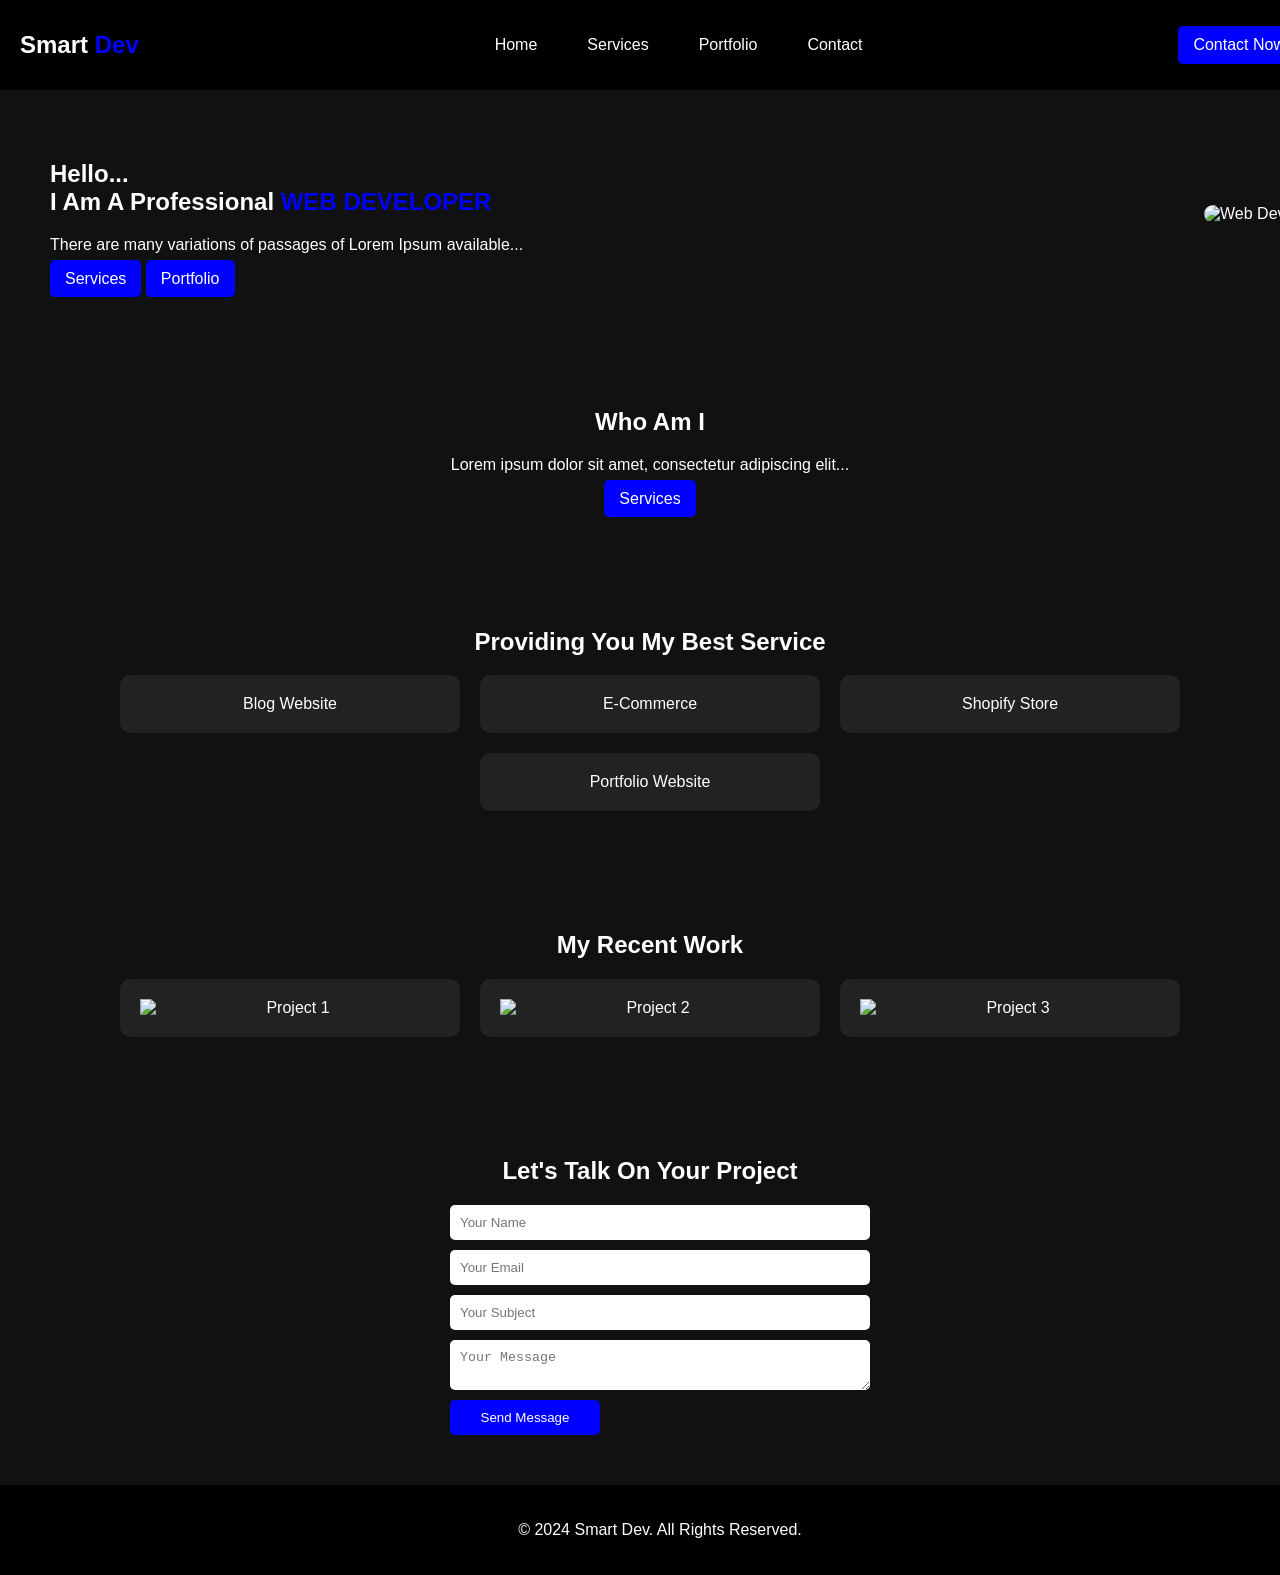
==== sam.html @ 2c1abcc1 "SAM" ====
﻿<!DOCTYPE html>
<html lang="en">
<head>
    <meta charset="UTF-8">
    <meta name="viewport" content="width=device-width, initial-scale=1.0">
    <title>Web Developer Portfolio</title>
    <link rel="stylesheet" href="stylesheet.css">
</head>
<body>
    <header>
        <div class="logo">Smart <span>Dev</span></div>
        <nav>
            <ul>
                <li><a href="#home">Home</a></li>
                <li><a href="#services">Services</a></li>
                <li><a href="#portfolio">Portfolio</a></li>
                <li><a href="#contact">Contact</a></li>
            </ul>
        </nav>
        <a href="#contact" class="btn">Contact Now</a>
    </header>

    <section class="hero" id="home">
        <div>
            <h1>Hello... <br>I Am A Professional <span>WEB DEVELOPER</span></h1>
            <p>There are many variations of passages of Lorem Ipsum available...</p>
            <a href="#services" class="btn">Services</a>
            <a href="#portfolio" class="btn">Portfolio</a>
        </div>
        <div class="hero-img">
            <img src="hero-image.jpg" alt="Web Developer">
        </div>
    </section>

    <section class="about" id="about">
        <h2>Who Am I</h2>
        <p>Lorem ipsum dolor sit amet, consectetur adipiscing elit...</p>
        <a href="#services" class="btn">Services</a>
    </section>

    <section class="services" id="services">
        <h2>Providing You My Best Service</h2>
        <div class="service-items">
            <div class="service-item">Blog Website</div>
            <div class="service-item">E-Commerce</div>
            <div class="service-item">Shopify Store</div>
            <div class="service-item">Portfolio Website</div>
        </div>
    </section>

    <section class="portfolio" id="portfolio">
        <h2>My Recent Work</h2>
        <div class="portfolio-items">
            <img src="project1.jpg" alt="Project 1">
            <img src="project2.jpg" alt="Project 2">
            <img src="project3.jpg" alt="Project 3">
        </div>
    </section>

    <section class="contact" id="contact">
        <h2>Let's Talk On Your Project</h2>
        <form>
            <input type="text" placeholder="Your Name" required>
            <input type="email" placeholder="Your Email" required>
            <input type="text" placeholder="Your Subject" required>
            <textarea placeholder="Your Message" required></textarea>
            <button type="submit">Send Message</button>
        </form>
    </section>

    <footer>
        <p>&copy; 2024 Smart Dev. All Rights Reserved.</p>
    </footer>
</body>
</html>
---- stylesheet.css ----
﻿body {
    margin: 0;
    padding: 0;
    font-family: Arial, sans-serif;
    background: #111;
    color: white;
    width: 100%;
    max-width: 1920px;
    margin: auto;
}

header {
    display: flex;
    justify-content: space-between;
    align-items: center;
    padding: 20px;
    background: black;
    width: 100%;
}

.logo {
    font-size: 24px;
    font-weight: bold;
}

    .logo span {
        color: blue;
    }

nav ul {
    list-style: none;
    display: flex;
    gap: 20px;
}

    nav ul li a {
        text-decoration: none;
        color: white;
        padding: 10px 15px;
    }

.btn {
    background: blue;
    padding: 10px 15px;
    border-radius: 5px;
    text-decoration: none;
    color: white;
}

.hero {
    display: flex;
    align-items: center;
    justify-content: space-between;
    padding: 50px;
    text-align: left;
    width: 100%;
}

    .hero h1 span {
        color: blue;
    }

.hero-img img {
    width: 100%;
    max-width: 600px;
    border-radius: 10px;
}

.about, .services, .portfolio, .contact {
    padding: 50px;
    text-align: center;
    width: 100%;
    max-width: 1200px;
    margin: auto;
}

.service-items, .portfolio-items {
    display: flex;
    gap: 20px;
    justify-content: center;
    flex-wrap: wrap;
}

    .service-item, .portfolio-items img {
        background: #222;
        padding: 20px;
        border-radius: 10px;
        width: 100%;
        max-width: 300px;
    }

.contact form {
    display: flex;
    flex-direction: column;
    gap: 10px;
    max-width: 400px;
    margin: auto;
}

input, textarea {
    padding: 10px;
    border: none;
    border-radius: 5px;
    width: 100%;
    max-width: 100%;
}

button {
    background: blue;
    color: white;
    padding: 10px;
    border: none;
    border-radius: 5px;
    width: 100%;
    max-width: 150px;
}

footer {
    text-align: center;
    padding: 20px;
    background: black;
    width: 100%;
}
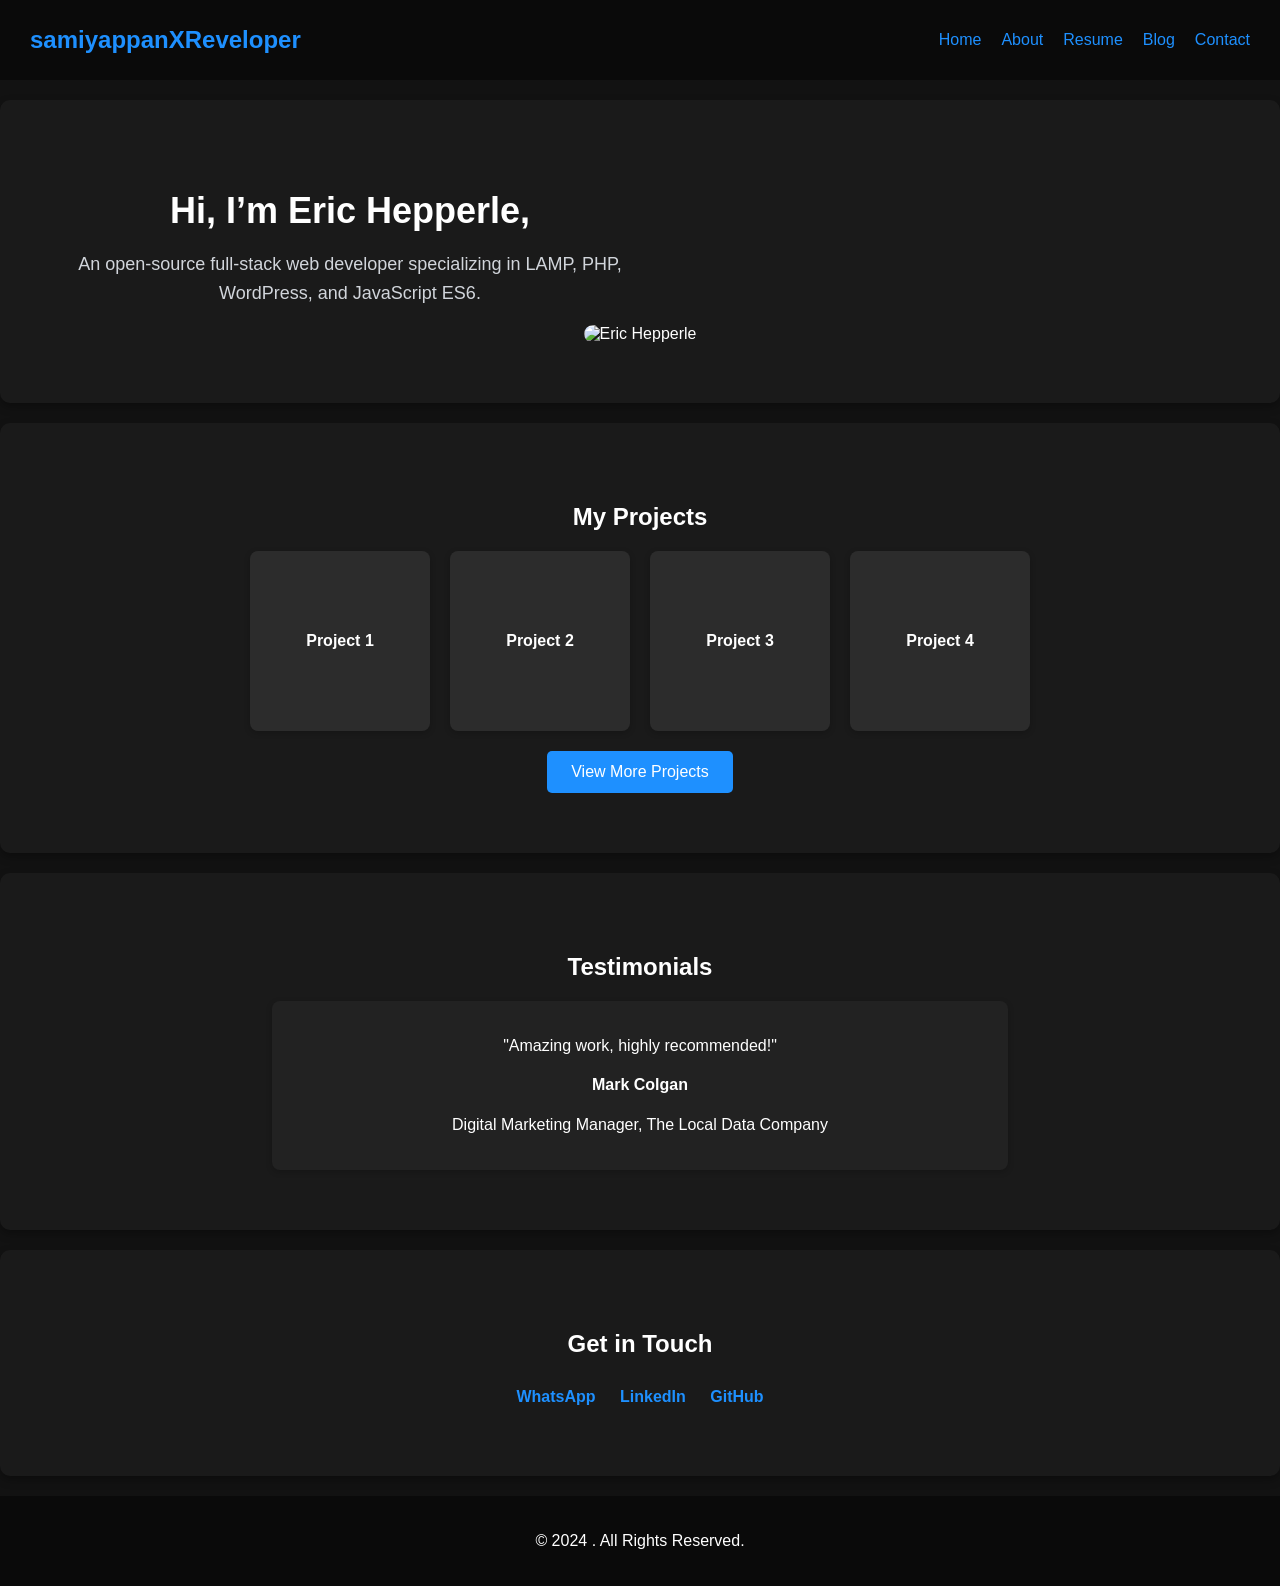
==== commit 9bffcfd2: "sam" ====
--- a/sam.html
+++ b/sam.html
@@ -3,73 +3,63 @@
 <head>
     <meta charset="UTF-8">
     <meta name="viewport" content="width=device-width, initial-scale=1.0">
-    <title>Web Developer Portfolio</title>
+    <title>XR Developer Portfolio</title>
     <link rel="stylesheet" href="stylesheet.css">
 </head>
 <body>
     <header>
-        <div class="logo">Smart <span>Dev</span></div>
+        <div class="logo">samiyappan<span>XReveloper</span></div>
         <nav>
             <ul>
                 <li><a href="#home">Home</a></li>
-                <li><a href="#services">Services</a></li>
-                <li><a href="#portfolio">Portfolio</a></li>
+                <li><a href="#about">About</a></li>
+                <li><a href="files/resume.pdf" target="_blank">Resume</a></li>               
+                <li><a href="#blog">Blog</a></li>
                 <li><a href="#contact">Contact</a></li>
             </ul>
-        </nav>
-        <a href="#contact" class="btn">Contact Now</a>
+        </nav>       
     </header>
-
     <section class="hero" id="home">
-        <div>
-            <h1>Hello... <br>I Am A Professional <span>WEB DEVELOPER</span></h1>
-            <p>There are many variations of passages of Lorem Ipsum available...</p>
-            <a href="#services" class="btn">Services</a>
-            <a href="#portfolio" class="btn">Portfolio</a>
+        <div class="hero-content">
+            <h1>Hi, I’m <span>Eric Hepperle</span>,</h1>
+            <p>An open-source full-stack web developer specializing in LAMP, PHP, WordPress, and JavaScript ES6.</p>
         </div>
-        <div class="hero-img">
-            <img src="hero-image.jpg" alt="Web Developer">
+        <img src="example.jpeg" alt="Eric Hepperle">
+    </section>
+    
+    <section class="projects" id="portfolio">
+        <h2>My Projects</h2>
+        <div class="project-items">
+            <div class="project-item">Project 1</div>
+            <div class="project-item">Project 2</div>
+            <div class="project-item">Project 3</div>
+            <div class="project-item">Project 4</div>
+        </div>
+        <button>View More Projects</button>
+    </section>
+    
+    <section class="testimonials">
+        <h2>Testimonials</h2>
+        <div class="testimonial-items">
+            <div class="testimonial">
+                <p>"Amazing work, highly recommended!"</p>
+                <h4>Mark Colgan</h4>
+                <p>Digital Marketing Manager, The Local Data Company</p>
+            </div>
         </div>
     </section>
-
-    <section class="about" id="about">
-        <h2>Who Am I</h2>
-        <p>Lorem ipsum dolor sit amet, consectetur adipiscing elit...</p>
-        <a href="#services" class="btn">Services</a>
-    </section>
-
-    <section class="services" id="services">
-        <h2>Providing You My Best Service</h2>
-        <div class="service-items">
-            <div class="service-item">Blog Website</div>
-            <div class="service-item">E-Commerce</div>
-            <div class="service-item">Shopify Store</div>
-            <div class="service-item">Portfolio Website</div>
+    
+    <section class="contact" id="contact">
+        <h2>Get in Touch</h2>
+        <div class="social-links">
+            <a href="https://wa.me/8270666992">WhatsApp</a>
+            <a href="https://www.linkedin.com/in/samiyappan-mariyappan-693bb6190/" target="_blank">LinkedIn</a>
+            <a href="https://github.com/samiyappan" target="_blank">GitHub</a>
         </div>
     </section>
-
-    <section class="portfolio" id="portfolio">
-        <h2>My Recent Work</h2>
-        <div class="portfolio-items">
-            <img src="project1.jpg" alt="Project 1">
-            <img src="project2.jpg" alt="Project 2">
-            <img src="project3.jpg" alt="Project 3">
-        </div>
-    </section>
-
-    <section class="contact" id="contact">
-        <h2>Let's Talk On Your Project</h2>
-        <form>
-            <input type="text" placeholder="Your Name" required>
-            <input type="email" placeholder="Your Email" required>
-            <input type="text" placeholder="Your Subject" required>
-            <textarea placeholder="Your Message" required></textarea>
-            <button type="submit">Send Message</button>
-        </form>
-    </section>
-
+    
     <footer>
-        <p>&copy; 2024 Smart Dev. All Rights Reserved.</p>
+        <p>&copy; 2024 . All Rights Reserved.</p>
     </footer>
 </body>
 </html>
--- a/stylesheet.css
+++ b/stylesheet.css
@@ -1,31 +1,27 @@
-﻿body {
+﻿/* Professional Black & Blue Styling */
+body {
+    font-family: 'Poppins', sans-serif;
     margin: 0;
     padding: 0;
-    font-family: Arial, sans-serif;
-    background: #111;
-    color: white;
-    width: 100%;
-    max-width: 1920px;
-    margin: auto;
+    box-sizing: border-box;
+    background-color: #121212;
+    color: #ffffff;
 }
 
 header {
     display: flex;
     justify-content: space-between;
     align-items: center;
-    padding: 20px;
-    background: black;
-    width: 100%;
+    background: #0a0a0a;
+    color: #ffffff;
+    padding: 15px 30px;
 }
 
 .logo {
     font-size: 24px;
     font-weight: bold;
+    color: #1e90ff;
 }
-
-    .logo span {
-        color: blue;
-    }
 
 nav ul {
     list-style: none;
@@ -33,91 +29,140 @@
     gap: 20px;
 }
 
-    nav ul li a {
-        text-decoration: none;
-        color: white;
-        padding: 10px 15px;
-    }
+nav ul li a {
+    color: #1e90ff;
+    text-decoration: none;
+    font-size: 16px;
+    transition: color 0.3s ease;
+}
 
-.btn {
-    background: blue;
-    padding: 10px 15px;
-    border-radius: 5px;
-    text-decoration: none;
-    color: white;
+nav ul li a:hover {
+    color: #00bfff;
 }
 
 .hero {
+    text-align: center;
+    padding: 60px;
+    background: #1a1a1a;
+    margin: 20px auto;
+    border-radius: 10px;
+    box-shadow: 0px 4px 10px rgba(0, 0, 0, 0.3);
+    max-width: 1200px; /* Adds spacing between text & image */
+}
+
+.hero-content {
+    flex: 1;
+    max-width: 50%;
+}
+
+.hero-content h1 {
+    font-size: 36px;
+    margin-bottom: 10px;
+}
+
+.hero-content p {
+    font-size: 18px;
+    line-height: 1.6;
+    color: #d1d5db;
+}
+
+.hero img {
+    width: 300px; /* Professional size */
+    max-width: 100%;
+    height: auto;
+    border-radius: 10px;
+    flex: 1;
+}
+
+/* Responsive for Mobile */
+@media (max-width: 768px) {
+    .hero {
+        flex-direction: column; /* Stack items */
+        text-align: center;
+        padding: 50px 5%;
+    }
+
+    .hero-content {
+        max-width: 100%;
+    }
+
+    .hero img {
+        max-width: 70%;
+        margin-top: 20px;
+    }
+}
+
+
+.projects, .testimonials, .contact {
+    text-align: center;
+    padding: 60px;
+    background: #1a1a1a;
+    margin: 20px auto;
+    border-radius: 10px;
+    box-shadow: 0px 4px 10px rgba(0, 0, 0, 0.3);
+    max-width: 1200px;
+}
+
+.project-items {
+    display: flex;
+    justify-content: center;
+    gap: 20px;
+}
+
+.project-item {
+    width: 180px;
+    height: 180px;
+    background: #2c2c2c;
     display: flex;
     align-items: center;
-    justify-content: space-between;
-    padding: 50px;
-    text-align: left;
-    width: 100%;
-}
-
-    .hero h1 span {
-        color: blue;
-    }
-
-.hero-img img {
-    width: 100%;
-    max-width: 600px;
-    border-radius: 10px;
-}
-
-.about, .services, .portfolio, .contact {
-    padding: 50px;
-    text-align: center;
-    width: 100%;
-    max-width: 1200px;
-    margin: auto;
-}
-
-.service-items, .portfolio-items {
-    display: flex;
-    gap: 20px;
     justify-content: center;
-    flex-wrap: wrap;
-}
-
-    .service-item, .portfolio-items img {
-        background: #222;
-        padding: 20px;
-        border-radius: 10px;
-        width: 100%;
-        max-width: 300px;
-    }
-
-.contact form {
-    display: flex;
-    flex-direction: column;
-    gap: 10px;
-    max-width: 400px;
-    margin: auto;
-}
-
-input, textarea {
-    padding: 10px;
-    border: none;
-    border-radius: 5px;
-    width: 100%;
-    max-width: 100%;
+    font-weight: bold;
+    border-radius: 8px;
+    box-shadow: 0px 2px 6px rgba(0, 0, 0, 0.2);
 }
 
 button {
-    background: blue;
+    margin-top: 20px;
+    padding: 12px 24px;
+    border: none;
+    background: #1e90ff;
     color: white;
-    padding: 10px;
-    border: none;
+    font-size: 16px;
+    cursor: pointer;
     border-radius: 5px;
-    width: 100%;
-    max-width: 150px;
+    transition: background 0.3s ease;
+}
+
+button:hover {
+    background: #00bfff;
+}
+
+.testimonial {
+    background: #222222;
+    padding: 20px;
+    border-radius: 8px;
+    width: 60%;
+    margin: auto;
+    margin-top: 20px;
+    box-shadow: 0px 2px 6px rgba(0, 0, 0, 0.2);
+}
+
+.contact .social-links a {
+    display: inline-block;
+    margin: 10px;
+    text-decoration: none;
+    color: #1e90ff;
+    font-weight: bold;
+    transition: color 0.3s ease;
+}
+
+.contact .social-links a:hover {
+    color: #00bfff;
 }
 
 footer {
     text-align: center;
     padding: 20px;
-    background: black;
-    width: 100%;
+    background: #0a0a0a;
+    color: white;
 }
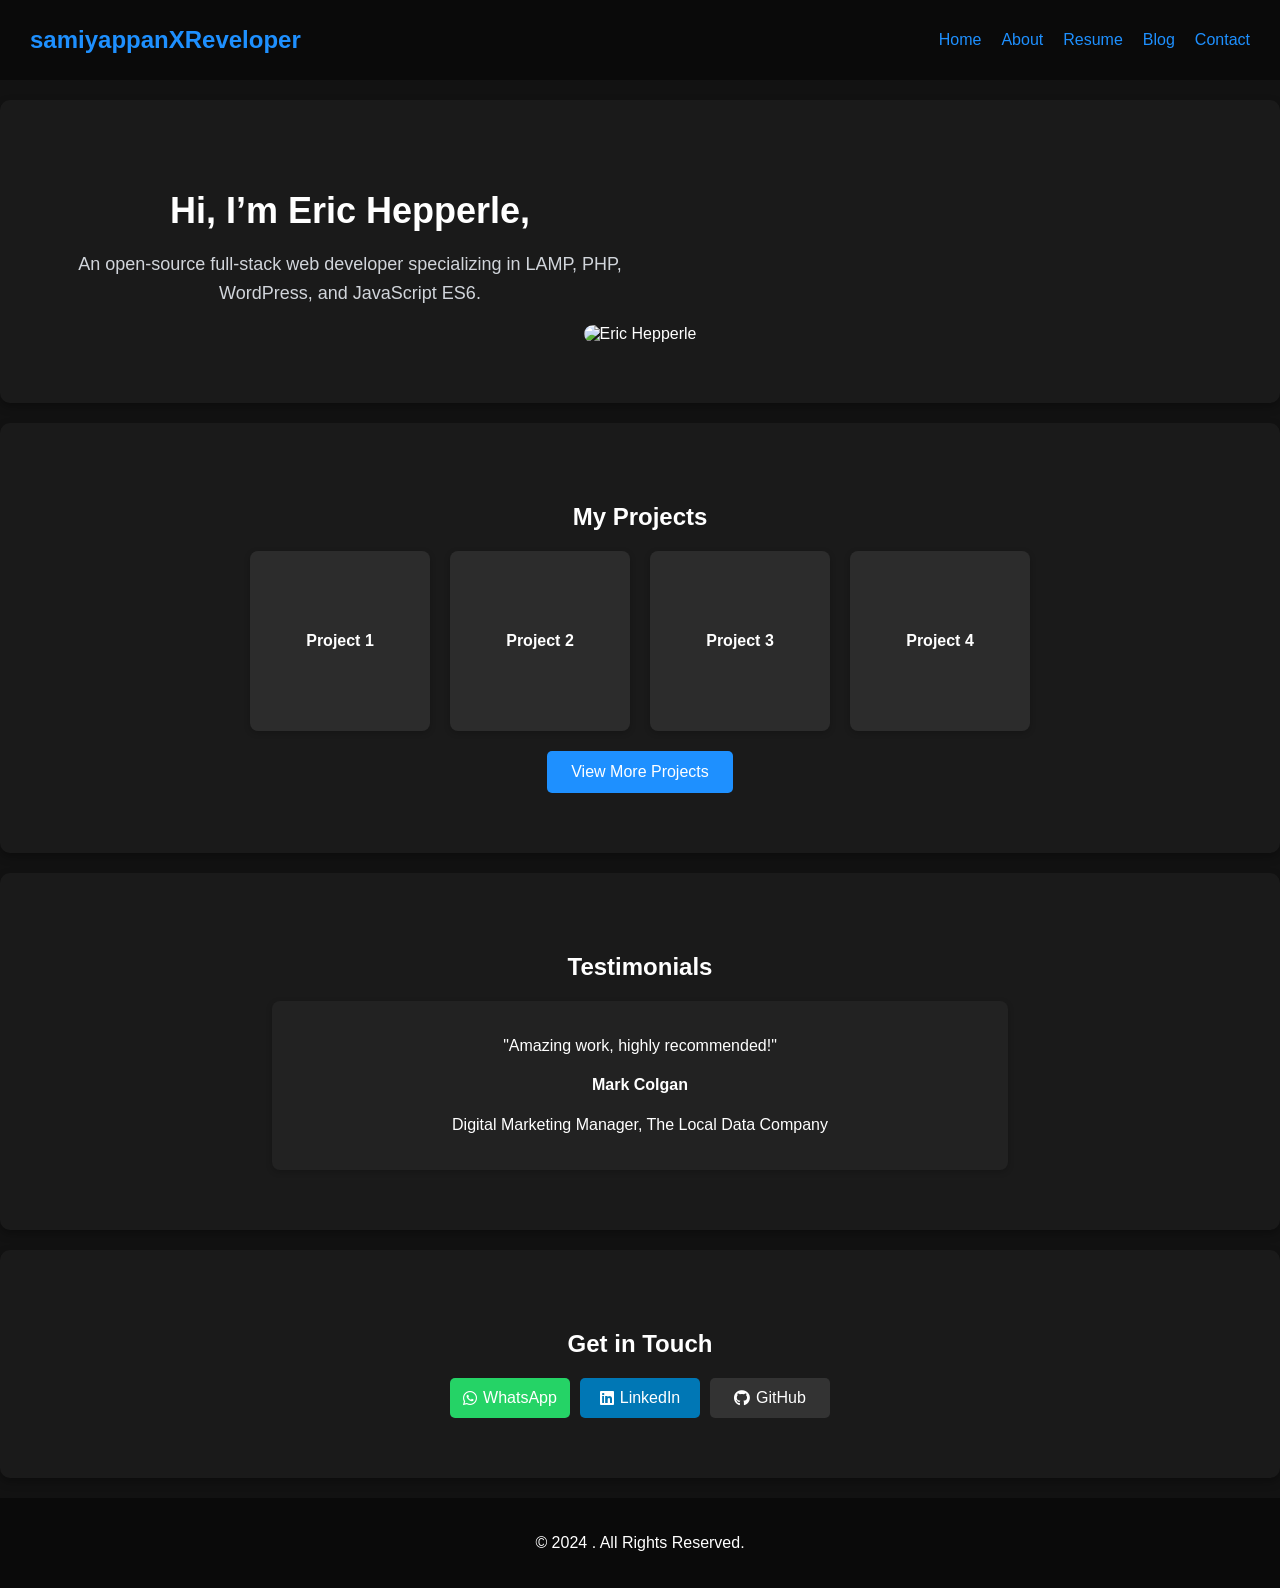
==== commit a1033b5c: "f" ====
--- a/sam.html
+++ b/sam.html
@@ -49,14 +49,24 @@
         </div>
     </section>
     
-    <section class="contact" id="contact">
-        <h2>Get in Touch</h2>
-        <div class="social-links">
-            <a href="https://wa.me/8270666992">WhatsApp</a>
-            <a href="https://www.linkedin.com/in/samiyappan-mariyappan-693bb6190/" target="_blank">LinkedIn</a>
-            <a href="https://github.com/samiyappan" target="_blank">GitHub</a>
-        </div>
-    </section>
+    <!-- Include Font Awesome for icons -->
+<link rel="stylesheet" href="https://cdnjs.cloudflare.com/ajax/libs/font-awesome/6.4.2/css/all.min.css">
+
+<section class="contact" id="contact">
+    <h2>Get in Touch</h2>
+    <div class="social-links">
+        <a href="https://wa.me/8270666992" target="_blank">
+            <i class="fab fa-whatsapp"></i> WhatsApp
+        </a>
+        <a href="https://www.linkedin.com/in/samiyappan-mariyappan-693bb6190/" target="_blank">
+            <i class="fab fa-linkedin"></i> LinkedIn
+        </a>
+        <a href="https://github.com/samiyappan" target="_blank">
+            <i class="fab fa-github"></i> GitHub
+        </a>
+    </div>
+</section>
+
     
     <footer>
         <p>&copy; 2024 . All Rights Reserved.</p>
--- a/stylesheet.css
+++ b/stylesheet.css
@@ -146,19 +146,46 @@
     margin-top: 20px;
     box-shadow: 0px 2px 6px rgba(0, 0, 0, 0.2);
 }
-
-.contact .social-links a {
-    display: inline-block;
-    margin: 10px;
-    text-decoration: none;
-    color: #1e90ff;
-    font-weight: bold;
-    transition: color 0.3s ease;
+.social-links {
+    display: flex;
+    justify-content: center;
+    gap: 10px;
 }
 
-.contact .social-links a:hover {
-    color: #00bfff;
+.social-links a {
+    display: flex;
+    align-items: center;
+    justify-content: center;
+    width: 120px; /* Reduced width */
+    height: 40px; /* Reduced height */
+    font-size: 16px; /* Slightly smaller font */
+    color: #fff;
+    text-decoration: none;
+    border-radius: 5px;
+    transition: 0.3s;
 }
+
+.social-links a i {
+    margin-right: 6px;
+}
+
+/* Custom colors for each platform */
+.social-links a[href*="wa.me"] {
+    background: #25D366;
+}
+
+.social-links a[href*="linkedin"] {
+    background: #0077b5;
+}
+
+.social-links a[href*="github"] {
+    background: #333;
+}
+
+.social-links a:hover {
+    opacity: 0.8;
+}
+
 
 footer {
     text-align: center;
